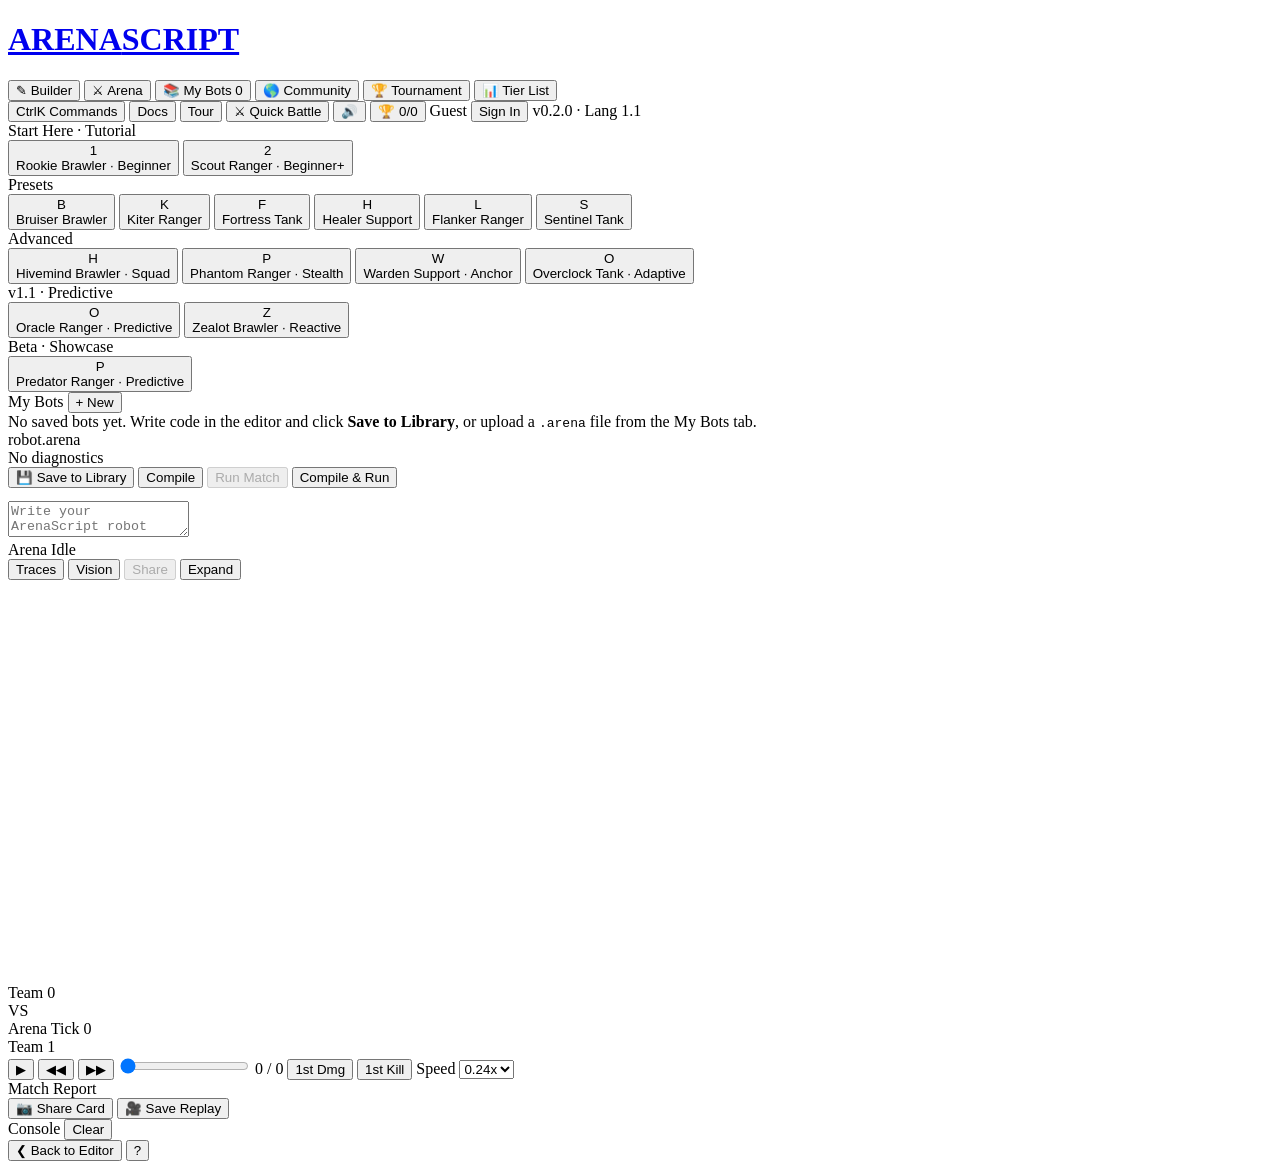
==== app.html @ 078d5ca4 "Add landing page + standalone Learn and Community pages The app shell was a single, dense 1000-line " ====
<!DOCTYPE html>
<html lang="en">
<head>
  <meta charset="UTF-8">
  <meta name="viewport" content="width=device-width, initial-scale=1.0">
  <title>ArenaScript — Robot Arena Combat</title>
  <link rel="stylesheet" href="css/style.css">
  <link rel="icon" href="data:image/svg+xml,<svg xmlns='http://www.w3.org/2000/svg' viewBox='0 0 32 32'><text y='28' font-size='28'>&#x1F916;</text></svg>">
</head>
<body data-view="builder">

  <!-- Top Bar -->
  <header class="top-bar">
    <div class="top-bar-left">
      <a href="index.html" class="brand-link" title="Back to home">
        <h1>ARENA<span>SCRIPT</span></h1>
      </a>
      <nav class="view-tabs" role="tablist" aria-label="Main views">
        <button class="view-tab active" data-view="builder" role="tab" aria-selected="true">
          <span class="tab-icon">&#9998;</span> Builder
        </button>
        <button class="view-tab" data-view="arena" role="tab" aria-selected="false">
          <span class="tab-icon">&#9876;</span> Arena
        </button>
        <button class="view-tab" data-view="library" role="tab" aria-selected="false">
          <span class="tab-icon">&#128218;</span> My Bots
          <span class="tab-count" id="tab-count-library">0</span>
        </button>
        <button class="view-tab" data-view="community" role="tab" aria-selected="false">
          <span class="tab-icon">&#127758;</span> Community
        </button>
        <button class="view-tab" data-view="tournament" role="tab" aria-selected="false">
          <span class="tab-icon">&#127942;</span> Tournament
        </button>
        <button class="view-tab" data-view="tierlist" role="tab" aria-selected="false">
          <span class="tab-icon">&#128202;</span> Tier List
        </button>
      </nav>
    </div>
    <div class="top-bar-actions">
      <button id="btn-open-palette" class="btn btn-ghost" title="Command palette (Ctrl+K)">
        <span class="kbd-inline">Ctrl</span><span class="kbd-inline">K</span> Commands
      </button>
      <button id="btn-open-lang-ref" class="btn btn-ghost" title="Language reference (Ctrl+/)">
        Docs
      </button>
      <button id="btn-open-tour" class="btn btn-ghost" title="Re-open the onboarding tour">
        Tour
      </button>
      <button id="btn-quick-battle" class="btn btn-quick-battle" title="Pick robots and fight — no code required">
        <span aria-hidden="true">&#9876;</span> Quick Battle
      </button>
      <button id="btn-sfx-toggle" class="btn btn-ghost btn-sfx" title="Toggle sound effects" aria-label="Toggle sound effects">
        <span class="sfx-icon" aria-hidden="true">&#128266;</span>
      </button>
      <button id="btn-achievements" class="btn btn-ghost btn-achievements" title="View achievements" aria-label="Achievements">
        <span aria-hidden="true">&#127942;</span>
        <span id="ach-pill" class="ach-pill">0/0</span>
      </button>
      <span id="auth-status" class="shortcut-hint">Guest</span>
      <button id="btn-auth-open" class="btn btn-compile">Sign In</button>
      <button id="btn-auth-logout" class="btn btn-save" hidden>Sign Out</button>
      <button id="btn-sync-cloud" class="btn btn-run" hidden>Sync Cloud Bots</button>
      <span class="version-badge" id="version-badge">v0.2.0 · Lang 1.1</span>
    </div>
  </header>

  <!-- App Layout -->
  <div class="app-layout">

    <!-- Sidebar: contextual to active view -->
    <aside class="sidebar">

      <!-- Builder sidebar content: presets + user bots -->
      <div class="sidebar-panel" data-sidebar="builder">

        <!-- Daily Challenge card -->
        <div class="daily-challenge" id="daily-challenge" hidden>
          <div class="dc-head">
            <span class="dc-tag">Daily Challenge</span>
            <span class="dc-date" id="dc-date"></span>
          </div>
          <div class="dc-body">
            <div class="dc-title" id="dc-title">—</div>
            <div class="dc-meta" id="dc-meta">—</div>
          </div>
          <div class="dc-footer">
            <span class="dc-best" id="dc-best">No attempts yet</span>
            <button id="btn-dc-run" class="dc-btn">Play</button>
          </div>
          <div class="dc-leaderboard" id="dc-leaderboard" hidden>
            <div class="dc-lb-head">
              <span class="dc-lb-title">Today's Leaderboard</span>
              <button id="btn-dc-lb-refresh" class="dc-lb-refresh" title="Refresh">&#x21bb;</button>
            </div>
            <ol class="dc-lb-list" id="dc-lb-list"></ol>
            <div class="dc-lb-empty" id="dc-lb-empty" hidden>No times yet today — be first!</div>
            <div class="dc-lb-signin" id="dc-lb-signin" hidden>Sign in to submit your time.</div>
          </div>
        </div>

        <div class="sidebar-header">Start Here · Tutorial</div>

        <button class="bot-preset" data-bot="rookie" title="Rookie — Simplest possible bot. Start here.">
          <div class="bot-class-icon brawler">1</div>
          <div class="bot-preset-info">
            <span class="bot-preset-name">Rookie</span>
            <span class="bot-preset-class">Brawler · Beginner</span>
          </div>
        </button>

        <button class="bot-preset" data-bot="scout" title="Scout — Introduces state, log(), and waypoints.">
          <div class="bot-class-icon ranger">2</div>
          <div class="bot-preset-info">
            <span class="bot-preset-name">Scout</span>
            <span class="bot-preset-class">Ranger · Beginner+</span>
          </div>
        </button>

        <div class="sidebar-header">Presets</div>

        <button class="bot-preset active" data-bot="bruiser" title="Bruiser — Aggressive Brawler">
          <div class="bot-class-icon brawler">B</div>
          <div class="bot-preset-info">
            <span class="bot-preset-name">Bruiser</span>
            <span class="bot-preset-class">Brawler</span>
          </div>
        </button>

        <button class="bot-preset" data-bot="kiter" title="Kiter — Ranged Ranger">
          <div class="bot-class-icon ranger">K</div>
          <div class="bot-preset-info">
            <span class="bot-preset-name">Kiter</span>
            <span class="bot-preset-class">Ranger</span>
          </div>
        </button>

        <button class="bot-preset" data-bot="fortress" title="Fortress — Defensive Tank">
          <div class="bot-class-icon tank">F</div>
          <div class="bot-preset-info">
            <span class="bot-preset-name">Fortress</span>
            <span class="bot-preset-class">Tank</span>
          </div>
        </button>

        <button class="bot-preset" data-bot="healer" title="Healer — Support">
          <div class="bot-class-icon support">H</div>
          <div class="bot-preset-info">
            <span class="bot-preset-name">Healer</span>
            <span class="bot-preset-class">Support</span>
          </div>
        </button>

        <button class="bot-preset" data-bot="flanker" title="Flanker — Ranger">
          <div class="bot-class-icon ranger">L</div>
          <div class="bot-preset-info">
            <span class="bot-preset-name">Flanker</span>
            <span class="bot-preset-class">Ranger</span>
          </div>
        </button>

        <button class="bot-preset" data-bot="sentinel" title="Sentinel — Tank">
          <div class="bot-class-icon tank">S</div>
          <div class="bot-preset-info">
            <span class="bot-preset-name">Sentinel</span>
            <span class="bot-preset-class">Tank</span>
          </div>
        </button>

        <div class="sidebar-subheader">Advanced</div>

        <button class="bot-preset" data-bot="hivemind" title="Hivemind — Squad-aware brawler with hive focus-fire">
          <div class="bot-class-icon brawler">H</div>
          <div class="bot-preset-info">
            <span class="bot-preset-name">Hivemind</span>
            <span class="bot-preset-class">Brawler · Squad</span>
          </div>
        </button>

        <button class="bot-preset" data-bot="phantom" title="Phantom — Cloaking stealth assassin">
          <div class="bot-class-icon ranger">P</div>
          <div class="bot-preset-info">
            <span class="bot-preset-name">Phantom</span>
            <span class="bot-preset-class">Ranger · Stealth</span>
          </div>
        </button>

        <button class="bot-preset" data-bot="warden" title="Warden — Objective defender with mine cadence">
          <div class="bot-class-icon support">W</div>
          <div class="bot-preset-info">
            <span class="bot-preset-name">Warden</span>
            <span class="bot-preset-class">Support · Anchor</span>
          </div>
        </button>

        <button class="bot-preset" data-bot="overclock" title="Overclock — Adaptive tank, mode-switching">
          <div class="bot-class-icon tank">O</div>
          <div class="bot-preset-info">
            <span class="bot-preset-name">Overclock</span>
            <span class="bot-preset-class">Tank · Adaptive</span>
          </div>
        </button>

        <div class="sidebar-subheader">v1.1 · Predictive</div>

        <button class="bot-preset" data-bot="oracle" title="Oracle — Predictive ranger (leads shots, dodges incoming)">
          <div class="bot-class-icon ranger">O</div>
          <div class="bot-preset-info">
            <span class="bot-preset-name">Oracle</span>
            <span class="bot-preset-class">Ranger · Predictive</span>
          </div>
        </button>

        <button class="bot-preset" data-bot="zealot" title="Zealot — Reactive brawler (chases attackers, picks weakest target)">
          <div class="bot-class-icon brawler">Z</div>
          <div class="bot-preset-info">
            <span class="bot-preset-name">Zealot</span>
            <span class="bot-preset-class">Brawler · Reactive</span>
          </div>
        </button>

        <div class="sidebar-subheader">Beta · Showcase</div>

        <button class="bot-preset" data-bot="predator" title="Predator — Dodges incoming fire, leads shots, coordinates via hive. Uses every new beta stdlib sensor.">
          <div class="bot-class-icon ranger">P</div>
          <div class="bot-preset-info">
            <span class="bot-preset-name">Predator</span>
            <span class="bot-preset-class">Ranger · Predictive</span>
          </div>
        </button>

        <div class="sidebar-header sidebar-header-user">
          <span>My Bots</span>
          <button id="btn-sidebar-new-bot" class="sidebar-mini-btn" title="New empty bot in editor">+ New</button>
        </div>
        <div id="sidebar-user-bots" class="sidebar-user-bots">
          <div class="sidebar-empty-hint">No saved bots yet. Write code in the editor and click <b>Save to Library</b>, or upload a <code>.arena</code> file from the My Bots tab.</div>
        </div>
      </div>

      <!-- Arena sidebar content: match setup -->
      <div class="sidebar-panel" data-sidebar="arena" hidden>
        <div class="sidebar-header">Match Setup</div>

        <div class="sidebar-section">
          <label for="match-mode">Match Mode</label>
          <select id="match-mode" class="opponent-select">
            <option value="duel_1v1" selected>1v1 &mdash; Duel</option>
            <option value="squad_2v2">2v2 &mdash; Squad</option>
            <option value="team_3v3">3v3 &mdash; Team</option>
            <option value="team_4v4">4v4 &mdash; Team</option>
            <option value="team_5v5">5v5 &mdash; Team</option>
            <option value="battle_royale">Battle Royale &mdash; 12 bots</option>
          </select>
        </div>

        <div class="sidebar-section">
          <label for="arena-select">Arena</label>
          <select id="arena-select" class="opponent-select"></select>
          <div id="arena-info" class="arena-info">
            <div class="arena-info-head">
              <div class="arena-info-tagline" id="arena-info-tagline"></div>
              <span class="arena-info-difficulty" id="arena-info-difficulty"></span>
            </div>
            <div class="arena-info-desc" id="arena-info-desc"></div>
          </div>
        </div>

        <div class="sidebar-section">
          <label for="opponent-select">Opponent</label>
          <select id="opponent-select" class="opponent-select"></select>
        </div>

        <div class="sidebar-section">
          <label for="seed-input">Seed (blank = random)</label>
          <input id="seed-input" type="number" class="opponent-select" placeholder="Random" min="0" max="2147483646">
        </div>

        <div class="sidebar-section">
          <button id="btn-arena-run" class="btn btn-run btn-block">Run Match</button>
        </div>

        <div class="sidebar-divider"></div>

        <div class="sidebar-section">
          <label for="team-preset-select">Team Simulation</label>
          <select id="team-preset-select" class="opponent-select">
            <option value="skirmish_pair">Skirmish Pair</option>
            <option value="pressure_line">Pressure Line</option>
          </select>
          <button id="btn-run-team-sim" class="btn btn-run team-sim-btn">Run Team Sim</button>
        </div>

        <div class="sidebar-section">
          <button id="btn-open-team-builder" class="btn btn-team-builder-open">Team Builder</button>
        </div>

        <div class="sidebar-divider"></div>

        <div class="sidebar-section">
          <label for="gauntlet-slate">Gauntlet (your bot vs a slate)</label>
          <select id="gauntlet-slate" class="opponent-select">
            <option value="tutorial" selected>Beginner slate (Rookie, Bruiser, Kiter)</option>
            <option value="mixed">Mixed slate (one per class)</option>
            <option value="advanced">Advanced slate (Phantom, Overclock, Oracle, Zealot)</option>
            <option value="all">All presets</option>
          </select>
          <div class="sidebar-inline-row" style="display:flex;gap:6px;align-items:center;margin-top:6px;">
            <label for="gauntlet-seeds" style="font-size:11px;color:var(--text-muted);">Seeds per foe</label>
            <input id="gauntlet-seeds" type="number" min="1" max="10" value="3" class="opponent-select" style="max-width:64px;">
          </div>
          <button id="btn-run-gauntlet" class="btn btn-run btn-block" style="margin-top:8px;">Run Gauntlet</button>
          <div class="sidebar-help">Runs your compiled bot vs each opponent across N seeds and reports winrate.</div>
        </div>

        <div class="sidebar-divider"></div>

        <div class="sidebar-section sidebar-loaded-bot">
          <label>Your Bot</label>
          <div id="arena-loaded-bot" class="arena-loaded-bot">None loaded</div>
          <div class="sidebar-help">Write &amp; compile in Builder, or pick a bot in My Bots.</div>
        </div>
      </div>

      <!-- Tier List sidebar content -->
      <div class="sidebar-panel" data-sidebar="tierlist" hidden>
        <div class="sidebar-header">Tier List</div>
        <div class="sidebar-section">
          <label for="tier-seeds">Seeds per matchup</label>
          <select id="tier-seeds" class="opponent-select">
            <option value="1">1 (fast)</option>
            <option value="3" selected>3 (balanced)</option>
            <option value="5">5 (thorough)</option>
          </select>
        </div>
        <div class="sidebar-divider"></div>
        <div class="sidebar-section">
          <button id="btn-tier-run" class="btn btn-run btn-block">Compute Tier List</button>
        </div>
        <div class="sidebar-section">
          <button id="btn-tier-clear" class="btn btn-ghost btn-block">Clear cache</button>
        </div>
        <div class="sidebar-help" style="padding: 0 14px;">
          Runs every preset against every other preset across N seeds, then ranks them by win rate.
        </div>
      </div>

      <!-- Tournament sidebar content: setup -->
      <div class="sidebar-panel" data-sidebar="tournament" hidden>
        <div class="sidebar-header">Tournament Setup</div>
        <div class="sidebar-section">
          <label for="tourn-size">Bracket size</label>
          <select id="tourn-size" class="opponent-select">
            <option value="4">4 robots (3 matches)</option>
            <option value="8" selected>8 robots (7 matches)</option>
            <option value="16">16 robots (15 matches)</option>
          </select>
        </div>
        <div class="sidebar-section">
          <label for="tourn-arena">Arena</label>
          <select id="tourn-arena" class="opponent-select"></select>
        </div>
        <div class="sidebar-section">
          <label for="tourn-seed">Seed (blank = random)</label>
          <input id="tourn-seed" type="number" class="opponent-select" placeholder="Random" min="0" max="2147483646">
        </div>
        <div class="sidebar-divider"></div>
        <div class="sidebar-section">
          <button id="btn-tourn-pick" class="btn btn-team-builder-open">Pick Participants</button>
          <button id="btn-tourn-autofill" class="btn btn-run btn-block" style="margin-top:6px;">Auto-fill with presets</button>
        </div>
        <div class="sidebar-divider"></div>
        <div class="sidebar-section">
          <button id="btn-tourn-run" class="btn btn-run btn-block" disabled>Run Tournament</button>
        </div>
        <div class="sidebar-help" style="padding: 0 14px;">
          Single-elimination bracket. Your editor bot is automatically the top seed.
        </div>
      </div>

      <!-- Community sidebar content: filters -->
      <div class="sidebar-panel" data-sidebar="community" hidden>
        <div class="sidebar-header">Community Bots</div>
        <div class="sidebar-section">
          <label for="community-search">Search</label>
          <input id="community-search" type="text" class="opponent-select" placeholder="Name or author" autocomplete="off">
        </div>
        <div class="sidebar-section">
          <label for="community-class">Class</label>
          <select id="community-class" class="opponent-select">
            <option value="">All classes</option>
            <option value="brawler">Brawler</option>
            <option value="ranger">Ranger</option>
            <option value="tank">Tank</option>
            <option value="support">Support</option>
          </select>
        </div>
        <div class="sidebar-section">
          <label for="community-sort">Sort</label>
          <select id="community-sort" class="opponent-select">
            <option value="recent" selected>Most recent</option>
            <option value="oldest">Oldest</option>
            <option value="name">Name (A-Z)</option>
          </select>
        </div>
        <div class="sidebar-divider"></div>
        <div class="sidebar-section">
          <button id="btn-community-refresh" class="btn btn-run btn-block">Refresh</button>
        </div>
        <div class="sidebar-help" style="padding: 0 14px;">
          Bots shared publicly by other ArenaScript players. Install one to your library to use it in battles.
        </div>
      </div>

      <!-- Library sidebar content: filters -->
      <div class="sidebar-panel" data-sidebar="library" hidden>
        <div class="sidebar-header">Filter</div>
        <div class="sidebar-section">
          <label for="library-filter-class">Class</label>
          <select id="library-filter-class" class="opponent-select">
            <option value="">All classes</option>
            <option value="brawler">Brawler</option>
            <option value="ranger">Ranger</option>
            <option value="tank">Tank</option>
            <option value="support">Support</option>
          </select>
        </div>
        <div class="sidebar-section">
          <label for="library-search">Search</label>
          <input id="library-search" type="text" class="opponent-select" placeholder="Name or author">
        </div>
        <div class="sidebar-divider"></div>
        <div class="sidebar-section">
          <button id="btn-library-upload" class="btn btn-run btn-block">Upload .arena</button>
          <input id="library-file-input" type="file" accept=".arena,.txt,text/plain" multiple hidden>
        </div>
        <div class="sidebar-help" style="padding: 0 14px;">
          Uploaded bots are validated by the compiler and stored in your browser (localStorage).
        </div>
      </div>
    </aside>

    <!-- Main Content -->
    <main class="main-content">

      <!-- ============ BUILDER + ARENA SHARED WORKSPACE ============ -->
      <!-- The editor/arena/console lives here and is visible in Builder view.
           In Arena view the editor collapses and the canvas expands. -->
      <div class="view-content view-content-workspace" data-view-content="workspace">

        <!-- Editor Toolbar (Builder view) -->
        <div class="editor-toolbar">
          <div class="file-tab"><span class="dot"></span><span id="editor-file-name">robot.arena</span></div>
          <div id="diagnostic-summary" class="diagnostic-summary" aria-live="polite">No diagnostics</div>
          <div class="spacer"></div>
          <button id="btn-save-library" class="btn btn-save" title="Validate and save current editor code to your bot library">&#128190; Save to Library</button>
          <button id="btn-compile" class="btn btn-compile">Compile</button>
          <button id="btn-run" class="btn btn-run" disabled>Run Match</button>
          <button id="btn-compile-run" class="btn btn-compile-run">Compile &amp; Run</button>
        </div>

        <!-- Workspace: Editor + Arena -->
        <div class="workspace">

          <!-- Code Editor -->
          <div class="editor-pane">
            <div class="editor-container">
              <div class="line-numbers" id="line-numbers" aria-hidden="true"></div>
              <div class="editor-code-area">
                <pre class="highlight-layer" id="highlight-layer" aria-hidden="true"></pre>
                <textarea id="code-editor" class="code-input" spellcheck="false"
                  placeholder="Write your ArenaScript robot program here..."
                  autocomplete="off" autocorrect="off" autocapitalize="off"></textarea>
              </div>
            </div>
            <!-- Error Bar -->
            <div id="error-bar" class="error-bar"></div>
          </div>

          <!-- Resize Handle -->
          <div class="resize-handle" id="resize-handle" title="Drag to resize"></div>

          <!-- Arena Pane -->
          <div class="arena-pane">
            <div class="arena-header">
              <span class="label">Arena</span>
              <span id="arena-status">Idle</span>
              <div class="arena-toggles">
                <button id="btn-toggle-traces" class="arena-toggle-btn" title="Toggle decision traces">Traces</button>
                <button id="btn-toggle-vision" class="arena-toggle-btn" title="Show each robot's vision range + last-seen markers">Vision</button>
                <button id="btn-share-match" class="arena-toggle-btn" title="Copy a shareable bundle of this match (seed + bots) to your clipboard" disabled>Share</button>
                <button id="btn-toggle-fullpage" class="arena-toggle-btn" title="Toggle full-page battle view">Expand</button>
              </div>
            </div>
            <div class="arena-canvas-wrap">
              <canvas id="arena-canvas" width="400" height="400"></canvas>

              <!-- Live broadcast scoreboard (match-live only) -->
              <div id="match-scoreboard" class="match-scoreboard" aria-hidden="true">
                <div class="sb-team sb-team-0">
                  <span class="sb-dot"></span>
                  <span class="sb-team-name" id="scoreboard-team0">Team 0</span>
                </div>
                <div class="sb-core">
                  <span class="sb-vs">VS</span>
                  <div class="sb-readout">
                    <span class="sb-arena" id="scoreboard-arena">Arena</span>
                    <span class="sb-tick" id="scoreboard-tick">Tick 0</span>
                  </div>
                </div>
                <div class="sb-team sb-team-1">
                  <span class="sb-team-name" id="scoreboard-team1">Team 1</span>
                  <span class="sb-dot"></span>
                </div>
              </div>

              <!-- Kill feed overlay (live during a match) -->
              <div id="kill-feed" class="kill-feed" aria-hidden="true"></div>

              <!-- Live combatant HUD: team rosters with HP bars (match-live only) -->
              <div id="match-hud" class="match-hud" aria-hidden="true">
                <div class="match-hud-team match-hud-team-0" id="match-hud-team0"></div>
                <div class="match-hud-team match-hud-team-1" id="match-hud-team1"></div>
              </div>

              <!-- Cinematic match intro splash (match-live only) -->
              <div id="match-intro" class="match-intro" hidden aria-hidden="true">
                <div class="match-intro-row">
                  <div class="match-intro-side match-intro-side-0">
                    <span class="match-intro-tag">Blue Team</span>
                    <span class="match-intro-name" id="match-intro-team0"></span>
                  </div>
                  <div class="match-intro-vs">VS</div>
                  <div class="match-intro-side match-intro-side-1">
                    <span class="match-intro-tag">Red Team</span>
                    <span class="match-intro-name" id="match-intro-team1"></span>
                  </div>
                </div>
                <div class="match-intro-arena" id="match-intro-arena"></div>
              </div>
            </div>

            <!-- Replay Controls -->
            <div class="replay-controls" id="replay-controls">
              <button id="btn-replay-toggle" class="replay-btn" title="Play / Pause">&#9654;</button>
              <button id="btn-replay-step-back" class="replay-btn step-btn" title="Step Back">&#9664;&#9664;</button>
              <button id="btn-replay-step" class="replay-btn step-btn" title="Step Forward">&#9654;&#9654;</button>
              <input id="replay-scrubber" class="replay-scrubber" type="range" min="0" max="100" value="0">
              <span id="replay-tick-label" class="replay-tick-label">0 / 0</span>
              <button id="btn-bookmark-damage" class="replay-btn bookmark-btn" title="Jump to first damage">1st Dmg</button>
              <button id="btn-bookmark-kill" class="replay-btn bookmark-btn" title="Jump to first kill">1st Kill</button>
              <label class="speed-label">
                Speed
                <select id="replay-speed" class="replay-speed-select">
                  <option value="0.24" selected>0.24x</option>
                  <option value="0.5">0.5x</option>
                  <option value="1">1x</option>
                  <option value="2">2x</option>
                  <option value="4">4x</option>
                  <option value="8">8x</option>
                </select>
              </label>
            </div>

            <!-- Match Results scorecard (revealed when the replay finishes) -->
            <div id="match-results" class="match-results">
              <div class="match-results-header">
                <div class="match-results-title">Match Report</div>
                <button id="btn-share-card" class="btn btn-compile share-card-btn" title="Generate a shareable PNG of this match">
                  <span aria-hidden="true">&#128247;</span> Share Card
                </button>
                <button id="btn-save-replay" class="btn btn-compile share-card-btn" title="Save the replay as a WebM video">
                  <span aria-hidden="true">&#127909;</span> Save Replay
                </button>
              </div>
              <div id="results-content"></div>
              <div id="results-robot-detail" class="result-robot-detail"></div>
            </div>
          </div>

        </div>

        <!-- Console -->
        <div class="console-pane">
          <div class="console-header">
            <span class="label">Console</span>
            <button id="btn-clear" class="console-clear-btn">Clear</button>
          </div>
          <div id="console-output" class="console-output"></div>
        </div>

      </div>

      <!-- ============ MY BOTS (LIBRARY) VIEW ============ -->
      <div class="view-content view-content-library" data-view-content="library" hidden>
        <div class="library-header">
          <div class="library-title">
            <h2>My Bots</h2>
            <span class="library-subtitle">Bots are saved locally by default. Sign in to sync to MySQL-backed cloud storage.</span>
          </div>
          <div class="library-actions">
            <button id="btn-library-upload-top" class="btn btn-compile">&#11014; Upload .arena files</button>
            <button id="btn-library-new" class="btn btn-run">+ New in Editor</button>
          </div>
        </div>

        <!-- Drop zone -->
        <div id="library-dropzone" class="library-dropzone">
          <div class="dropzone-icon">&#128228;</div>
          <div class="dropzone-text">
            <strong>Drop <code>.arena</code> files here</strong>
            <span>or click Upload above — each bot is validated through the full compiler pipeline before being saved.</span>
          </div>
        </div>

        <!-- Upload results -->
        <div id="library-upload-results" class="library-upload-results" hidden></div>

        <!-- Bot grid -->
        <div id="library-grid" class="library-grid"></div>

        <!-- Local match history -->
        <div class="match-history" id="match-history-panel">
          <div class="match-history-header">
            <h4>Recent matches</h4>
            <button id="btn-match-history-clear" type="button" title="Clear local history">Clear</button>
          </div>
          <div id="match-history-list" class="match-history-list"></div>
        </div>

        <div id="library-empty" class="library-empty">
          <div class="library-empty-icon">&#129302;</div>
          <h3>No bots in your library yet</h3>
          <p>Write a bot in the <b>Builder</b> and click <b>Save to Library</b>, or drop a <code>.arena</code> file above.</p>
        </div>
      </div>

      <!-- ============ TIER LIST VIEW ============ -->
      <div class="view-content view-content-tierlist" data-view-content="tierlist" hidden>
        <div class="library-header">
          <div class="library-title">
            <h2>Tier List</h2>
            <span class="library-subtitle">Every preset vs every other preset. Win-rate-ranked into S / A / B / C / D tiers.</span>
          </div>
          <div class="library-actions">
            <span id="tier-status" class="community-count">Idle</span>
          </div>
        </div>

        <div id="tier-empty" class="library-empty">
          <div class="library-empty-icon">&#128202;</div>
          <h3>No tier data yet</h3>
          <p>Click <b>Compute Tier List</b> in the sidebar. This will run all preset pairings client-side &mdash; takes ~30 seconds.</p>
        </div>

        <div id="tier-progress" class="tier-progress" hidden>
          <div class="tier-progress-bar"><div id="tier-progress-fill" class="tier-progress-fill"></div></div>
          <div id="tier-progress-text" class="tier-progress-text">—</div>
        </div>

        <div id="tier-board" class="tier-board" hidden></div>
      </div>

      <!-- ============ TOURNAMENT VIEW ============ -->
      <div class="view-content view-content-tournament" data-view-content="tournament" hidden>
        <div class="library-header">
          <div class="library-title">
            <h2>Tournament</h2>
            <span class="library-subtitle">Single-elimination bracket. Pick your participants in the sidebar, then hit <b>Run Tournament</b>.</span>
          </div>
          <div class="library-actions">
            <span id="tourn-status" class="community-count">Idle</span>
          </div>
        </div>

        <div id="tourn-empty" class="library-empty">
          <div class="library-empty-icon">&#127942;</div>
          <h3>No bracket yet</h3>
          <p>Pick your bracket size in the sidebar, click <b>Pick Participants</b> to choose robots, then <b>Run Tournament</b> to watch the bracket fill in live.</p>
        </div>

        <div id="tourn-roster" class="tourn-roster" hidden>
          <div class="tourn-roster-head">
            <h3>Participants <span id="tourn-roster-count">0</span></h3>
            <button id="btn-tourn-clear" class="bc-btn">Clear</button>
          </div>
          <div id="tourn-roster-grid" class="tourn-roster-grid"></div>
        </div>

        <div id="tourn-bracket" class="tourn-bracket" hidden></div>

        <div id="tourn-winner" class="tourn-winner" hidden>
          <div class="tw-trophy">&#127942;</div>
          <div class="tw-tag">Champion</div>
          <div class="tw-name" id="tw-name">—</div>
          <div class="tw-stats" id="tw-stats">—</div>
          <button id="btn-tourn-new" class="btn btn-run">Run Another Tournament</button>
        </div>
      </div>

      <!-- ============ COMMUNITY VIEW ============ -->
      <div class="view-content view-content-community" data-view-content="community" hidden>
        <div class="library-header">
          <div class="library-title">
            <h2>Community Bots</h2>
            <span class="library-subtitle">Public bots shared by ArenaScript players. Install a copy to your library to use it in battles.</span>
          </div>
          <div class="library-actions">
            <span id="community-count" class="community-count">—</span>
          </div>
        </div>
        <div id="community-banner" class="community-banner" hidden></div>
        <div id="community-grid" class="library-grid community-grid"></div>
        <div id="community-empty" class="library-empty" hidden>
          <div class="library-empty-icon">&#127758;</div>
          <h3>No public bots yet</h3>
          <p>Sign in and click <b>Share</b> on one of your bots in <b>My Bots</b> to be the first.</p>
        </div>
      </div>

    </main>
  </div>

  <!-- Team Builder Modal -->
  <div id="team-builder-modal" class="tb-modal-overlay" hidden>
    <div class="tb-modal">
      <div class="tb-modal-header">
        <h2>Team Builder</h2>
        <button id="btn-close-team-builder" class="tb-modal-close" title="Close">&times;</button>
      </div>
      <div class="tb-modal-body">
        <!-- Mode toggle + quick actions -->
        <div class="tb-controls">
          <div class="tb-mode-toggle" role="group" aria-label="Battle format">
            <button class="tb-mode-btn active" data-tb-mode="team" type="button">Team Battle</button>
            <button class="tb-mode-btn" data-tb-mode="royale" type="button">Battle Royale</button>
          </div>
          <div class="tb-controls-actions">
            <button id="btn-tb-autofill" class="tb-mini-btn" type="button" title="Fill empty slots with varied presets">Auto-fill</button>
            <button id="btn-tb-clear" class="tb-mini-btn" type="button" title="Remove every bot">Clear</button>
          </div>
        </div>

        <!-- Team Battle: two opposing squads -->
        <div class="tb-view" data-tb-view="team">
          <div class="tb-teams">
            <div class="tb-team tb-team-ally">
              <div class="tb-team-header">
                <span class="tb-team-label tb-label-ally">Blue Team</span>
                <button class="tb-add-btn" data-team="ally" type="button" title="Add bot">+ Add</button>
              </div>
              <div class="tb-slots" id="tb-ally-slots"></div>
            </div>
            <div class="tb-vs">VS</div>
            <div class="tb-team tb-team-enemy">
              <div class="tb-team-header">
                <span class="tb-team-label tb-label-enemy">Red Team</span>
                <button class="tb-add-btn" data-team="enemy" type="button" title="Add bot">+ Add</button>
              </div>
              <div class="tb-slots" id="tb-enemy-slots"></div>
            </div>
          </div>
        </div>

        <!-- Battle Royale: one free-for-all roster -->
        <div class="tb-view" data-tb-view="royale" hidden>
          <div class="tb-royale-header">
            <span class="tb-team-label">Combatants</span>
            <button class="tb-add-btn" data-team="royale" type="button" title="Add combatant">+ Add</button>
          </div>
          <div class="tb-royale-grid" id="tb-royale-slots"></div>
          <div class="tb-royale-hint">Up to 20 combatants &mdash; every bot for itself, last one standing wins.</div>
        </div>
      </div>
      <div class="tb-modal-footer">
        <span class="tb-match-info" id="tb-match-info">0 vs 0</span>
        <div class="tb-footer-actions">
          <button id="btn-tb-cancel" class="tb-btn-secondary" type="button">Cancel</button>
          <button id="btn-tb-run" class="tb-btn-primary" type="button">Run Battle</button>
        </div>
      </div>
    </div>
  </div>

  <!-- Achievements Modal -->
  <div id="achievements-modal" class="tb-modal-overlay" hidden role="dialog" aria-label="Achievements">
    <div class="tb-modal ach-modal">
      <div class="tb-modal-header">
        <h2>Achievements</h2>
        <button id="btn-close-achievements" class="tb-modal-close" title="Close">&times;</button>
      </div>
      <div class="ach-summary">
        <div class="ach-summary-stat">
          <div class="ach-stat-value" id="ach-stat-unlocked">0</div>
          <div class="ach-stat-label">Unlocked</div>
        </div>
        <div class="ach-summary-stat">
          <div class="ach-stat-value" id="ach-stat-wins">0</div>
          <div class="ach-stat-label">Wins</div>
        </div>
        <div class="ach-summary-stat">
          <div class="ach-stat-value" id="ach-stat-played">0</div>
          <div class="ach-stat-label">Matches</div>
        </div>
        <div class="ach-summary-stat">
          <div class="ach-stat-value" id="ach-stat-streak">0</div>
          <div class="ach-stat-label">Streak</div>
        </div>
      </div>
      <div class="ach-tabs" role="tablist">
        <button class="ach-tab active" data-ach-tab="achievements" type="button" role="tab" aria-selected="true">Achievements</button>
        <button class="ach-tab" data-ach-tab="rivals" type="button" role="tab" aria-selected="false">Rivals</button>
      </div>
      <div class="tb-modal-body ach-body">
        <div id="ach-grid" class="ach-grid" data-ach-tab-panel="achievements"></div>
        <div id="ach-rivals" class="ach-rivals" data-ach-tab-panel="rivals" hidden></div>
      </div>
    </div>
  </div>

  <!-- Achievement Unlock Toast -->
  <div id="ach-unlock-toast" class="ach-unlock-toast" hidden aria-live="polite">
    <div class="ach-unlock-icon" id="ach-unlock-icon">🏆</div>
    <div class="ach-unlock-body">
      <div class="ach-unlock-tag">Achievement unlocked</div>
      <div class="ach-unlock-title" id="ach-unlock-title">—</div>
      <div class="ach-unlock-desc" id="ach-unlock-desc">—</div>
    </div>
  </div>

  <!-- Bot Picker Modal — visual roster picker used by Team Builder -->
  <div id="bot-picker-modal" class="tb-modal-overlay" hidden role="dialog" aria-label="Pick a robot">
    <div class="tb-modal bp-modal">
      <div class="tb-modal-header">
        <h2 id="bot-picker-title">Pick a Robot</h2>
        <button id="btn-close-bot-picker" class="tb-modal-close" title="Close">&times;</button>
      </div>
      <div class="bp-toolbar">
        <input id="bot-picker-search" class="bp-search" type="text" placeholder="Search robots…" autocomplete="off" spellcheck="false" />
        <div class="bp-filters" role="group" aria-label="Filter by class">
          <button class="bp-filter active" data-bp-class="" type="button">All</button>
          <button class="bp-filter" data-bp-class="brawler" type="button">Brawler</button>
          <button class="bp-filter" data-bp-class="ranger" type="button">Ranger</button>
          <button class="bp-filter" data-bp-class="tank" type="button">Tank</button>
          <button class="bp-filter" data-bp-class="support" type="button">Support</button>
        </div>
      </div>
      <div class="tb-modal-body bp-body">
        <div id="bot-picker-grid" class="bp-grid" role="listbox" aria-label="Available robots"></div>
        <div id="bot-picker-empty" class="bp-empty" hidden>No robots match those filters.</div>
      </div>
      <div class="tb-modal-footer">
        <span class="bp-footer-hint">Tap a robot to add it to your roster.</span>
        <div class="tb-footer-actions">
          <button id="btn-bot-picker-cancel" class="tb-btn-secondary" type="button">Cancel</button>
        </div>
      </div>
    </div>
  </div>

  <!-- Match Live: Exit button (returns to editor) -->
  <button id="btn-exit-match-live" class="match-live-exit" title="Return to editor">
    <span>&#10094;</span> Back to Editor
  </button>

  <!-- Match simulation loading overlay -->
  <div id="match-loading" class="match-loading" hidden role="status" aria-live="polite">
    <div class="match-loading-inner">
      <div class="match-loading-spinner"></div>
      <div class="match-loading-text" id="match-loading-text">Simulating match…</div>
      <div class="match-loading-sub" id="match-loading-sub">Preparing combatants</div>
    </div>
  </div>

  <!-- Shortcut hint: tap "?" for help, Ctrl+K for palette -->
  <button id="btn-show-help" class="floating-help-btn" title="Keyboard shortcuts (Shift+?)" aria-label="Show help">?</button>

  <!-- Toast / notification slot -->
  <div id="toast-container" class="toast-container" aria-live="polite"></div>

  <!-- Command Palette (Ctrl/Cmd+K) -->
  <div id="cmd-palette" class="cmd-palette" hidden role="dialog" aria-label="Command palette">
    <div class="cmd-palette-backdrop"></div>
    <div class="cmd-palette-box">
      <input id="cmd-palette-input" class="cmd-palette-input" type="text" placeholder="Type a command, bot name, or sensor..." autocomplete="off" spellcheck="false" />
      <div id="cmd-palette-list" class="cmd-palette-list" role="listbox" aria-label="Commands"></div>
      <div class="cmd-palette-footer">
        <span><kbd>&uarr;&darr;</kbd> Navigate</span>
        <span><kbd>&crarr;</kbd> Select</span>
        <span><kbd>Esc</kbd> Close</span>
      </div>
    </div>
  </div>

  <!-- Keyboard Shortcut Help Modal (Shift+?) -->
  <div id="shortcut-help" class="tb-modal-overlay" hidden role="dialog" aria-label="Keyboard shortcuts">
    <div class="tb-modal shortcut-help-modal">
      <div class="tb-modal-header">
        <h2>Keyboard Shortcuts</h2>
        <button id="btn-close-shortcut-help" class="tb-modal-close" title="Close">&times;</button>
      </div>
      <div class="tb-modal-body shortcut-help-body">
        <section>
          <h3>Editor</h3>
          <div class="shortcut-row"><kbd>Ctrl</kbd><kbd>Enter</kbd><span>Compile current program</span></div>
          <div class="shortcut-row"><kbd>Ctrl</kbd><kbd>Shift</kbd><kbd>Enter</kbd><span>Compile &amp; run match</span></div>
          <div class="shortcut-row"><kbd>Tab</kbd><span>Insert 2 spaces</span></div>
          <div class="shortcut-row"><kbd>Ctrl</kbd><kbd>S</kbd><span>Save to library</span></div>
        </section>
        <section>
          <h3>Navigation</h3>
          <div class="shortcut-row"><kbd>Ctrl</kbd><kbd>K</kbd><span>Open command palette</span></div>
          <div class="shortcut-row"><kbd>Ctrl</kbd><kbd>/</kbd><span>Open language reference</span></div>
          <div class="shortcut-row"><kbd>Shift</kbd><kbd>?</kbd><span>Show this help</span></div>
          <div class="shortcut-row"><kbd>Esc</kbd><span>Close modal / exit full-screen match</span></div>
        </section>
        <section>
          <h3>Replay</h3>
          <div class="shortcut-row"><kbd>Space</kbd><span>Play / pause replay</span></div>
          <div class="shortcut-row"><kbd>&larr;</kbd><kbd>&rarr;</kbd><span>Step frame back / forward</span></div>
        </section>
      </div>
    </div>
  </div>

  <!-- Onboarding Tour (shown on first run; re-openable from header) -->
  <div id="onboarding-modal" class="tb-modal-overlay" hidden role="dialog" aria-label="Welcome to ArenaScript">
    <div class="tb-modal onboarding-modal">
      <div class="tb-modal-header">
        <h2 id="onboarding-title">Welcome to ArenaScript</h2>
        <button id="btn-close-onboarding" class="tb-modal-close" title="Close">&times;</button>
      </div>
      <div class="tb-modal-body onboarding-body">
        <div id="onboarding-steps">
          <!-- Steps are rendered by JS; static fallback text below keeps a11y tools happy -->
          <p>Loading tour…</p>
        </div>
      </div>
      <div class="tb-modal-footer onboarding-footer">
        <div class="onboarding-progress" id="onboarding-progress"></div>
        <div class="onboarding-nav">
          <button id="btn-onboarding-skip" class="btn btn-ghost">Skip</button>
          <button id="btn-onboarding-prev" class="btn">Back</button>
          <button id="btn-onboarding-next" class="btn btn-run">Next</button>
        </div>
      </div>
    </div>
  </div>

  <!-- Language Reference Drawer (Ctrl+/) -->
  <aside id="lang-ref-drawer" class="lang-ref-drawer" hidden aria-label="Language reference">
    <div class="lang-ref-header">
      <h2>ArenaScript <span class="lang-ref-sub">Reference</span></h2>
      <button id="btn-close-lang-ref" class="lang-ref-close" title="Close">&times;</button>
    </div>
    <div class="lang-ref-search">
      <input id="lang-ref-search" type="text" placeholder="Filter..." autocomplete="off" spellcheck="false" />
    </div>
    <nav class="lang-ref-nav" id="lang-ref-nav"></nav>
    <div class="lang-ref-content" id="lang-ref-content"></div>
  </aside>

  <!-- Auth Modal -->
  <div id="auth-modal" class="tb-modal-overlay" hidden>
    <div class="tb-modal">
      <div class="tb-modal-header">
        <h2>Account</h2>
        <button id="btn-close-auth" class="tb-modal-close" title="Close">&times;</button>
      </div>
      <div class="tb-modal-body" style="display:block;">
        <div class="sidebar-section">
          <label for="auth-mode">Mode</label>
          <select id="auth-mode" class="opponent-select">
            <option value="login" selected>Login</option>
            <option value="register">Register</option>
          </select>
        </div>
        <div class="sidebar-section">
          <label for="auth-identity">Email / Username</label>
          <input id="auth-identity" class="opponent-select" type="text" autocomplete="username">
        </div>
        <div class="sidebar-section" id="auth-email-wrap" hidden>
          <label for="auth-email">Email (register)</label>
          <input id="auth-email" class="opponent-select" type="email" autocomplete="email">
        </div>
        <div class="sidebar-section" id="auth-username-wrap" hidden>
          <label for="auth-username">Username (register)</label>
          <input id="auth-username" class="opponent-select" type="text" autocomplete="username">
        </div>
        <div class="sidebar-section">
          <label for="auth-password">Password</label>
          <input id="auth-password" class="opponent-select" type="password" autocomplete="current-password">
        </div>
        <div id="auth-message" class="sidebar-help" style="padding:0 14px;"></div>
      </div>
      <div class="tb-modal-footer">
        <div class="tb-footer-actions">
          <button id="btn-auth-submit" class="tb-btn-primary">Continue</button>
        </div>
      </div>
    </div>
  </div>

  <script type="module" src="js/app.js"></script>
</body>
</html>
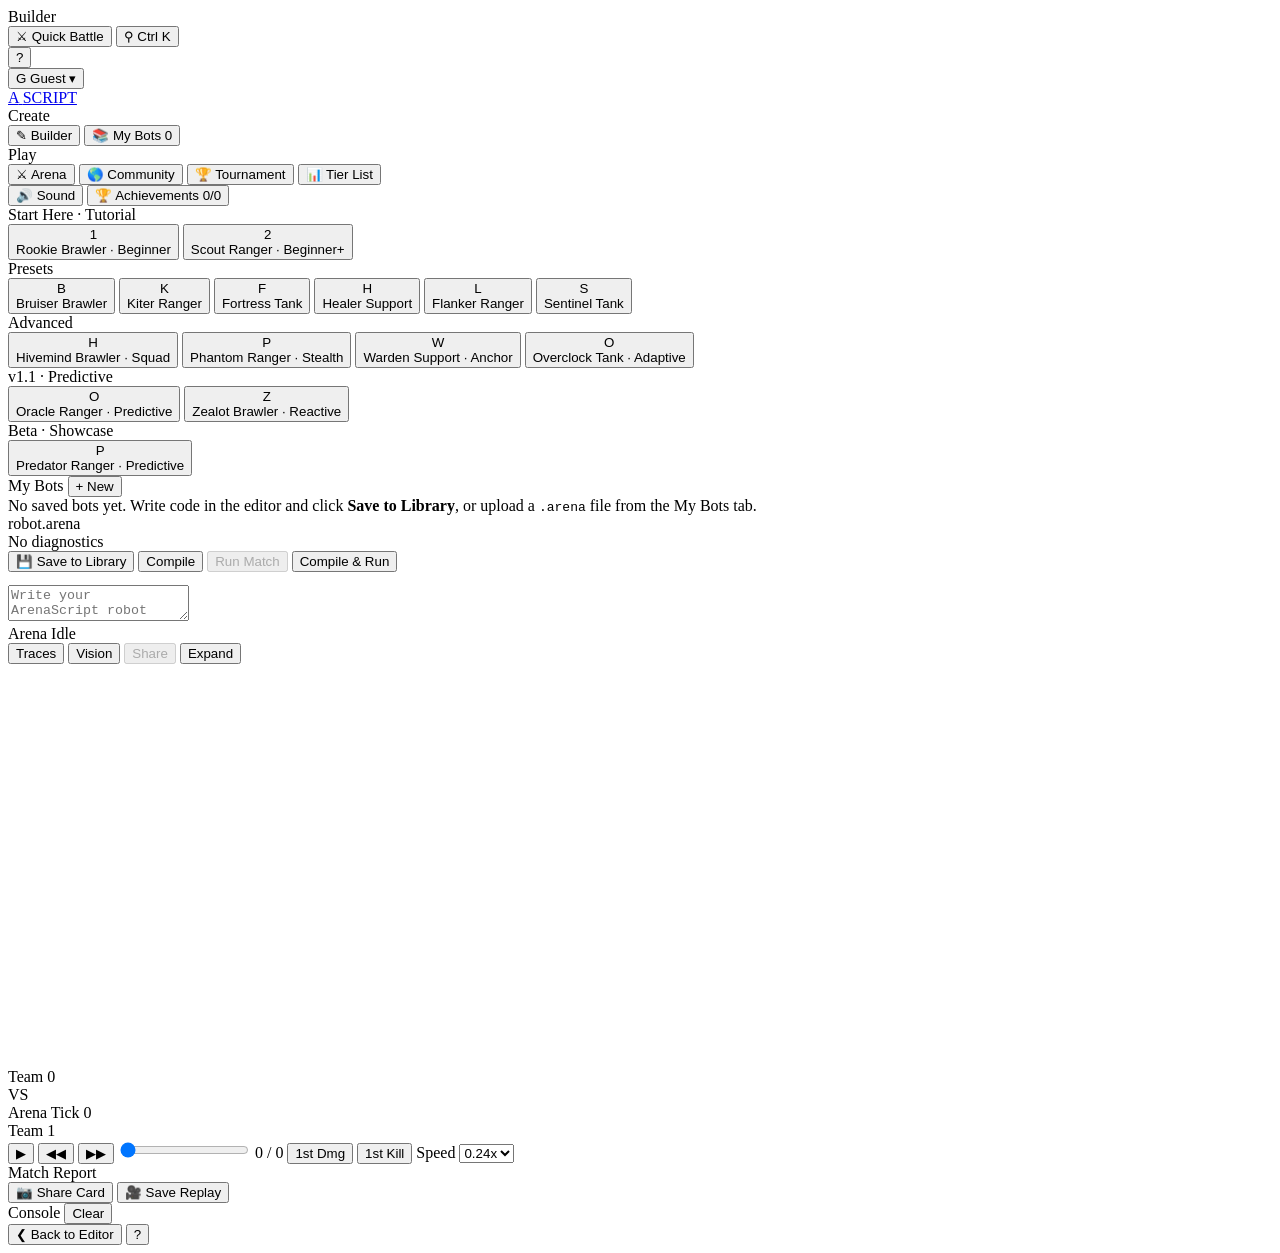
==== commit c87adb6c: "Refactor app shell: vertical nav rail + slim top bar The top bar was crammed with 16 controls (brand" ====
--- a/app.html
+++ b/app.html
@@ -12,62 +12,159 @@
   <!-- Top Bar -->
   <header class="top-bar">
     <div class="top-bar-left">
-      <a href="index.html" class="brand-link" title="Back to home">
-        <h1>ARENA<span>SCRIPT</span></h1>
-      </a>
-      <nav class="view-tabs" role="tablist" aria-label="Main views">
-        <button class="view-tab active" data-view="builder" role="tab" aria-selected="true">
-          <span class="tab-icon">&#9998;</span> Builder
-        </button>
-        <button class="view-tab" data-view="arena" role="tab" aria-selected="false">
-          <span class="tab-icon">&#9876;</span> Arena
-        </button>
-        <button class="view-tab" data-view="library" role="tab" aria-selected="false">
-          <span class="tab-icon">&#128218;</span> My Bots
-          <span class="tab-count" id="tab-count-library">0</span>
-        </button>
-        <button class="view-tab" data-view="community" role="tab" aria-selected="false">
-          <span class="tab-icon">&#127758;</span> Community
-        </button>
-        <button class="view-tab" data-view="tournament" role="tab" aria-selected="false">
-          <span class="tab-icon">&#127942;</span> Tournament
-        </button>
-        <button class="view-tab" data-view="tierlist" role="tab" aria-selected="false">
-          <span class="tab-icon">&#128202;</span> Tier List
-        </button>
-      </nav>
-    </div>
+      <div class="view-breadcrumb">
+        <span class="bc-current" id="current-view-label">Builder</span>
+        <span class="bc-sub" id="current-view-sub" hidden></span>
+      </div>
+    </div>
+
     <div class="top-bar-actions">
-      <button id="btn-open-palette" class="btn btn-ghost" title="Command palette (Ctrl+K)">
-        <span class="kbd-inline">Ctrl</span><span class="kbd-inline">K</span> Commands
+      <button id="btn-quick-battle" class="btn-primary-mini" title="Pick robots and fight — no code required">
+        <span class="qb-icon" aria-hidden="true">&#9876;</span>
+        <span>Quick Battle</span>
       </button>
-      <button id="btn-open-lang-ref" class="btn btn-ghost" title="Language reference (Ctrl+/)">
-        Docs
+
+      <button id="btn-open-palette" class="btn-icon btn-icon-search" title="Command palette (Ctrl+K)" aria-label="Search commands">
+        <span class="bi-glyph" aria-hidden="true">&#9906;</span>
+        <span class="kbd-mini" aria-hidden="true">Ctrl K</span>
       </button>
-      <button id="btn-open-tour" class="btn btn-ghost" title="Re-open the onboarding tour">
-        Tour
-      </button>
-      <button id="btn-quick-battle" class="btn btn-quick-battle" title="Pick robots and fight — no code required">
-        <span aria-hidden="true">&#9876;</span> Quick Battle
-      </button>
-      <button id="btn-sfx-toggle" class="btn btn-ghost btn-sfx" title="Toggle sound effects" aria-label="Toggle sound effects">
-        <span class="sfx-icon" aria-hidden="true">&#128266;</span>
-      </button>
-      <button id="btn-achievements" class="btn btn-ghost btn-achievements" title="View achievements" aria-label="Achievements">
-        <span aria-hidden="true">&#127942;</span>
-        <span id="ach-pill" class="ach-pill">0/0</span>
-      </button>
-      <span id="auth-status" class="shortcut-hint">Guest</span>
-      <button id="btn-auth-open" class="btn btn-compile">Sign In</button>
-      <button id="btn-auth-logout" class="btn btn-save" hidden>Sign Out</button>
-      <button id="btn-sync-cloud" class="btn btn-run" hidden>Sync Cloud Bots</button>
-      <span class="version-badge" id="version-badge">v0.2.0 · Lang 1.1</span>
+
+      <div class="popover-wrap" data-popover="help">
+        <button class="btn-icon" data-popover-trigger="help" title="Help &amp; learn" aria-label="Help" aria-haspopup="true" aria-expanded="false">
+          <span aria-hidden="true">?</span>
+        </button>
+        <div class="popover" data-popover-panel="help" hidden role="menu" aria-label="Help">
+          <div class="popover-section-label">Help &amp; learn</div>
+          <button id="btn-open-lang-ref" class="popover-item" role="menuitem">
+            <span class="pi-icon">&#128214;</span>
+            <span class="pi-body"><b>Language reference</b><em>Ctrl + /</em></span>
+          </button>
+          <a href="learn.html" class="popover-item" role="menuitem">
+            <span class="pi-icon">&#127891;</span>
+            <span class="pi-body"><b>Tutorial</b><em>Open the walkthrough</em></span>
+          </a>
+          <button id="btn-open-tour" class="popover-item" role="menuitem">
+            <span class="pi-icon">&#129517;</span>
+            <span class="pi-body"><b>Replay product tour</b><em>For first-timers</em></span>
+          </button>
+          <div class="popover-divider"></div>
+          <div class="popover-section-label">Reference</div>
+          <button id="btn-open-shortcuts" class="popover-item" role="menuitem">
+            <span class="pi-icon">&#9000;</span>
+            <span class="pi-body"><b>Keyboard shortcuts</b><em>Shift + ?</em></span>
+          </button>
+          <a href="community.html" class="popover-item" role="menuitem">
+            <span class="pi-icon">&#127758;</span>
+            <span class="pi-body"><b>Community gallery</b><em>Public bots</em></span>
+          </a>
+          <a href="index.html" class="popover-item" role="menuitem">
+            <span class="pi-icon">&#127968;</span>
+            <span class="pi-body"><b>Back to home</b></span>
+          </a>
+          <div class="popover-footer">
+            <span class="version-badge" id="version-badge">v0.2.0 &middot; Lang 1.1</span>
+          </div>
+        </div>
+      </div>
+
+      <div class="popover-wrap" data-popover="account">
+        <button class="account-pill" data-popover-trigger="account" aria-haspopup="true" aria-expanded="false" title="Account">
+          <span class="avatar-circle" id="auth-avatar">G</span>
+          <span id="auth-status" class="avatar-name">Guest</span>
+          <span class="avatar-chev" aria-hidden="true">&#9662;</span>
+        </button>
+        <div class="popover popover-account" data-popover-panel="account" hidden role="menu" aria-label="Account">
+          <div class="popover-account-header">
+            <div class="avatar-circle lg" id="auth-avatar-lg">G</div>
+            <div class="popover-account-meta">
+              <div class="aa-name" id="auth-name-lg">Guest</div>
+              <div class="aa-sub" id="auth-sub-lg">Not signed in &middot; bots saved locally</div>
+            </div>
+          </div>
+          <button id="btn-auth-open" class="popover-item popover-item-primary" role="menuitem">
+            <span class="pi-icon">&rarr;</span>
+            <span class="pi-body"><b>Sign in or create account</b><em>Sync bots to the cloud</em></span>
+          </button>
+          <button id="btn-sync-cloud" class="popover-item" hidden role="menuitem">
+            <span class="pi-icon">&#9729;</span>
+            <span class="pi-body"><b>Sync cloud bots</b><em>Pull latest from your account</em></span>
+          </button>
+          <button id="btn-auth-logout" class="popover-item" hidden role="menuitem">
+            <span class="pi-icon">&#9099;</span>
+            <span class="pi-body"><b>Sign out</b></span>
+          </button>
+        </div>
+      </div>
     </div>
   </header>
 
   <!-- App Layout -->
   <div class="app-layout">
 
+    <!-- Primary Navigation Rail -->
+    <nav class="nav-rail" role="navigation" aria-label="Primary navigation">
+      <a href="index.html" class="rail-brand" title="ArenaScript home" aria-label="Home">
+        <span class="rail-brand-mark">A</span>
+        <span class="rail-brand-text">SCRIPT</span>
+      </a>
+
+      <div class="rail-group" role="tablist" aria-label="Create">
+        <div class="rail-group-label">Create</div>
+        <button class="rail-item view-tab active" data-view="builder" data-view-label="Builder"
+                role="tab" aria-selected="true" title="Builder — write your bot's logic">
+          <span class="rail-icon" aria-hidden="true">&#9998;</span>
+          <span class="rail-text">Builder</span>
+        </button>
+        <button class="rail-item view-tab" data-view="library" data-view-label="My Bots"
+                role="tab" aria-selected="false" title="My Bots — your library">
+          <span class="rail-icon" aria-hidden="true">&#128218;</span>
+          <span class="rail-text">My Bots</span>
+          <span class="rail-count tab-count" id="tab-count-library">0</span>
+        </button>
+      </div>
+
+      <div class="rail-divider" aria-hidden="true"></div>
+
+      <div class="rail-group" role="tablist" aria-label="Play">
+        <div class="rail-group-label">Play</div>
+        <button class="rail-item view-tab" data-view="arena" data-view-label="Arena"
+                role="tab" aria-selected="false" title="Arena — live match">
+          <span class="rail-icon" aria-hidden="true">&#9876;</span>
+          <span class="rail-text">Arena</span>
+        </button>
+        <button class="rail-item view-tab" data-view="community" data-view-label="Community"
+                role="tab" aria-selected="false" title="Community — public bots">
+          <span class="rail-icon" aria-hidden="true">&#127758;</span>
+          <span class="rail-text">Community</span>
+        </button>
+        <button class="rail-item view-tab" data-view="tournament" data-view-label="Tournament"
+                role="tab" aria-selected="false" title="Tournament — single-elimination bracket">
+          <span class="rail-icon" aria-hidden="true">&#127942;</span>
+          <span class="rail-text">Tournament</span>
+        </button>
+        <button class="rail-item view-tab" data-view="tierlist" data-view-label="Tier List"
+                role="tab" aria-selected="false" title="Tier List — S through D rankings">
+          <span class="rail-icon" aria-hidden="true">&#128202;</span>
+          <span class="rail-text">Tier List</span>
+        </button>
+      </div>
+
+      <div class="rail-spacer" aria-hidden="true"></div>
+
+      <div class="rail-group rail-group-utility">
+        <button id="btn-sfx-toggle" class="rail-item rail-util btn-sfx"
+                title="Toggle sound effects" aria-label="Toggle sound effects">
+          <span class="rail-icon sfx-icon" aria-hidden="true">&#128266;</span>
+          <span class="rail-text">Sound</span>
+        </button>
+        <button id="btn-achievements" class="rail-item rail-util btn-achievements"
+                title="View achievements" aria-label="Achievements">
+          <span class="rail-icon" aria-hidden="true">&#127942;</span>
+          <span class="rail-text">Achievements</span>
+          <span id="ach-pill" class="ach-pill rail-pill">0/0</span>
+        </button>
+      </div>
+    </nav>
     <!-- Sidebar: contextual to active view -->
     <aside class="sidebar">
 
@@ -1002,5 +1099,97 @@
   </div>
 
   <script type="module" src="js/app.js"></script>
+
+  <!-- App shell helpers: popover toggling + breadcrumb sync.
+       Kept inline so it has no module ordering issues with app.js. -->
+  <script>
+  (function () {
+    "use strict";
+
+    // ----- View breadcrumb -----
+    const bcEl = document.getElementById("current-view-label");
+
+    function syncBreadcrumb() {
+      const active = document.querySelector(".view-tab.active");
+      if (active && bcEl) {
+        bcEl.textContent = active.dataset.viewLabel || active.dataset.view || "";
+      }
+    }
+
+    document.querySelectorAll(".view-tab").forEach((tab) => {
+      const obs = new MutationObserver(syncBreadcrumb);
+      obs.observe(tab, { attributes: true, attributeFilter: ["class"] });
+    });
+    syncBreadcrumb();
+
+    // ----- Popovers (Help / Account) -----
+    const wraps = document.querySelectorAll(".popover-wrap");
+
+    function closeAll(except) {
+      wraps.forEach((w) => {
+        if (w === except) return;
+        const trigger = w.querySelector("[data-popover-trigger]");
+        const panel   = w.querySelector("[data-popover-panel]");
+        if (panel && !panel.hasAttribute("hidden")) panel.setAttribute("hidden", "");
+        if (trigger) trigger.setAttribute("aria-expanded", "false");
+      });
+    }
+
+    wraps.forEach((wrap) => {
+      const trigger = wrap.querySelector("[data-popover-trigger]");
+      const panel   = wrap.querySelector("[data-popover-panel]");
+      if (!trigger || !panel) return;
+
+      trigger.addEventListener("click", (e) => {
+        e.stopPropagation();
+        const isOpen = !panel.hasAttribute("hidden");
+        closeAll(isOpen ? null : wrap);
+        if (isOpen) {
+          panel.setAttribute("hidden", "");
+          trigger.setAttribute("aria-expanded", "false");
+        } else {
+          // Sync account popover content from the canonical auth-status element.
+          if (wrap.dataset.popover === "account") {
+            const status = document.getElementById("auth-status");
+            const name = (status?.textContent || "Guest").trim();
+            const signedIn = name && name !== "Guest" && name !== "Loading...";
+            const setText = (id, t) => { const el = document.getElementById(id); if (el) el.textContent = t; };
+            setText("auth-name-lg", name || "Guest");
+            setText("auth-sub-lg", signedIn ? "Signed in" : "Not signed in · bots saved locally");
+            const initial = (name.charAt(0) || "G").toUpperCase();
+            setText("auth-avatar", initial);
+            setText("auth-avatar-lg", initial);
+          }
+          panel.removeAttribute("hidden");
+          trigger.setAttribute("aria-expanded", "true");
+        }
+      });
+    });
+
+    // Click outside / Escape to close
+    document.addEventListener("click", (e) => {
+      if (!e.target.closest(".popover-wrap")) closeAll(null);
+    });
+    document.addEventListener("keydown", (e) => {
+      if (e.key === "Escape") closeAll(null);
+    });
+
+    // Auto-close when a popover item is activated (so the underlying app.js
+    // handler runs, then the menu dismisses itself).
+    document.querySelectorAll(".popover-item").forEach((item) => {
+      item.addEventListener("click", () => setTimeout(() => closeAll(null), 0));
+    });
+
+    // The "Keyboard shortcuts" item in the Help popover routes to the
+    // existing shortcut-help modal (Shift+? handler in app.js).
+    const sc = document.getElementById("btn-open-shortcuts");
+    if (sc) {
+      sc.addEventListener("click", () => {
+        const modal = document.getElementById("shortcut-help");
+        if (modal) modal.hidden = false;
+      });
+    }
+  })();
+  </script>
 </body>
 </html>
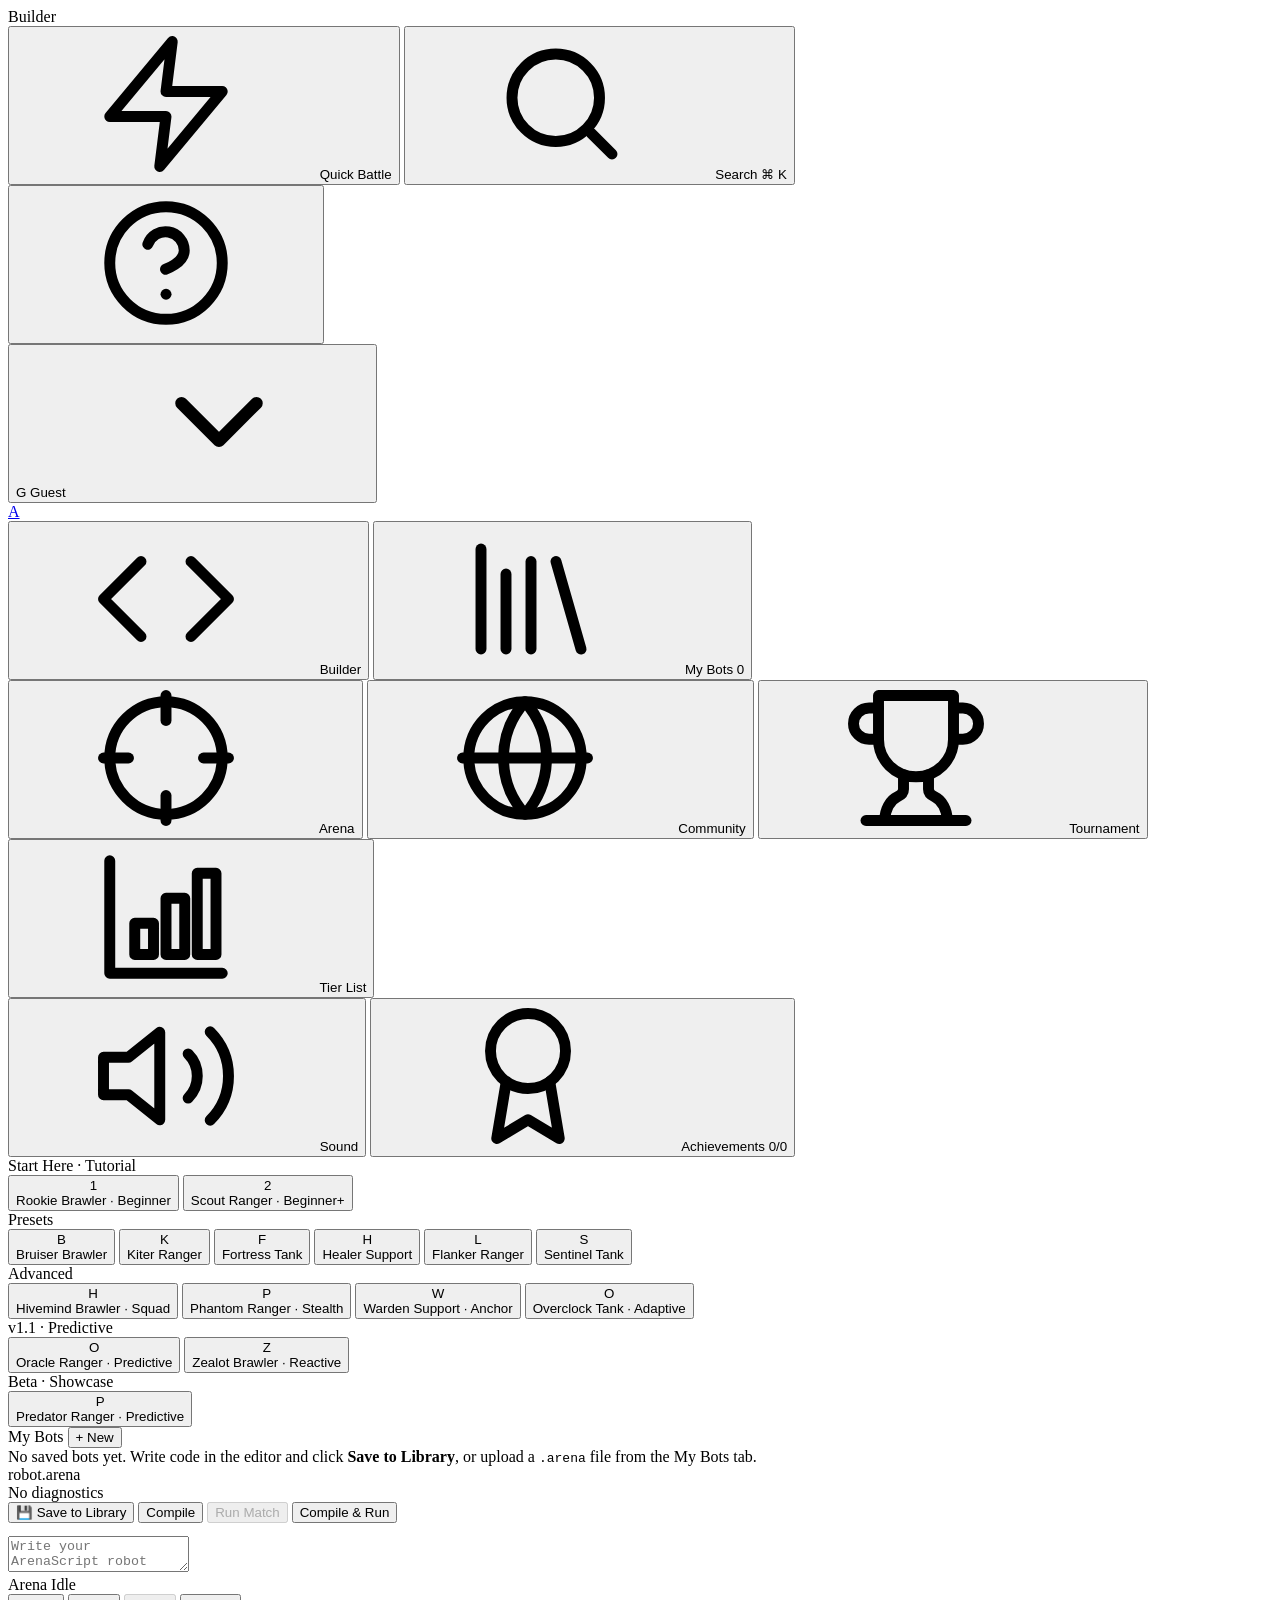
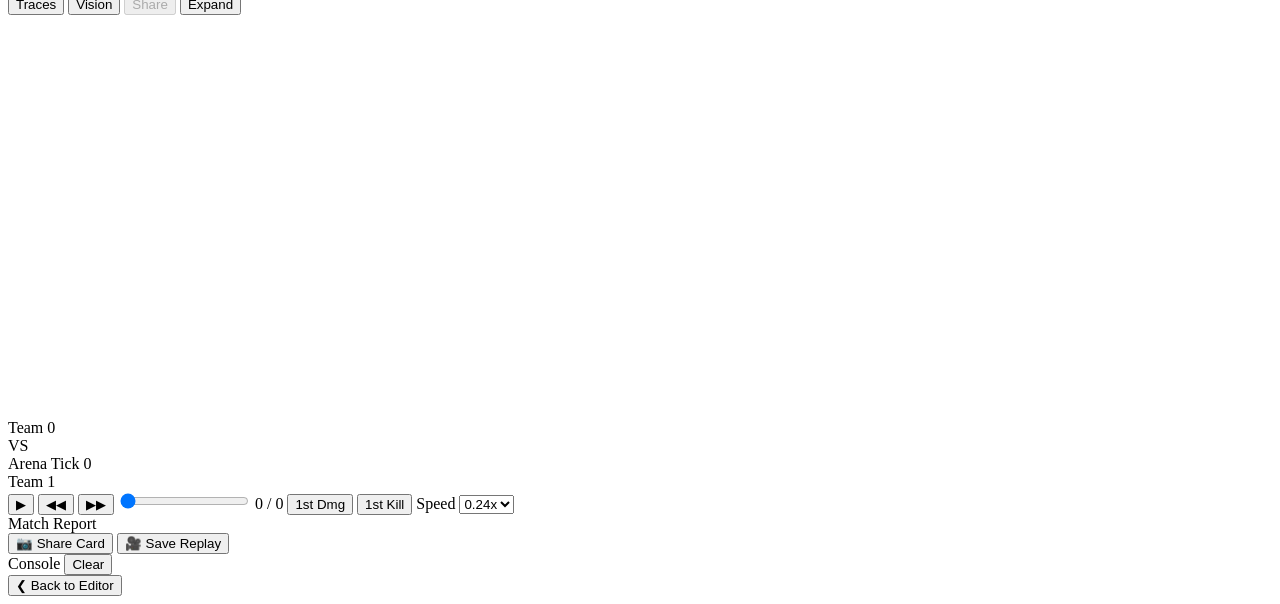
==== commit 2469fedd: "Polish shell v3: SVG icons, icon-only rail, unified cyan button system After screenshotting the v2 s" ====
--- a/app.html
+++ b/app.html
@@ -9,6 +9,75 @@
 </head>
 <body data-view="builder">
 
+  <!-- Inline SVG sprite — Lucide-style icons referenced via <use href="#i-…"/>. -->
+  <svg width="0" height="0" style="position:absolute;width:0;height:0;overflow:hidden" aria-hidden="true" focusable="false">
+    <defs>
+      <symbol id="i-code" viewBox="0 0 24 24" fill="none" stroke="currentColor" stroke-width="1.75" stroke-linecap="round" stroke-linejoin="round">
+        <polyline points="16 18 22 12 16 6"/><polyline points="8 6 2 12 8 18"/>
+      </symbol>
+      <symbol id="i-library" viewBox="0 0 24 24" fill="none" stroke="currentColor" stroke-width="1.75" stroke-linecap="round" stroke-linejoin="round">
+        <path d="m16 6 4 14"/><path d="M12 6v14"/><path d="M8 8v12"/><path d="M4 4v16"/>
+      </symbol>
+      <symbol id="i-crosshair" viewBox="0 0 24 24" fill="none" stroke="currentColor" stroke-width="1.75" stroke-linecap="round" stroke-linejoin="round">
+        <circle cx="12" cy="12" r="9"/><line x1="22" y1="12" x2="18" y2="12"/><line x1="6" y1="12" x2="2" y2="12"/><line x1="12" y1="6" x2="12" y2="2"/><line x1="12" y1="22" x2="12" y2="18"/>
+      </symbol>
+      <symbol id="i-globe" viewBox="0 0 24 24" fill="none" stroke="currentColor" stroke-width="1.75" stroke-linecap="round" stroke-linejoin="round">
+        <circle cx="12" cy="12" r="9"/><path d="M2 12h20"/><path d="M12 3a13.5 13.5 0 0 1 0 18 13.5 13.5 0 0 1 0-18"/>
+      </symbol>
+      <symbol id="i-trophy" viewBox="0 0 24 24" fill="none" stroke="currentColor" stroke-width="1.75" stroke-linecap="round" stroke-linejoin="round">
+        <path d="M6 9H4.5a2.5 2.5 0 0 1 0-5H6"/><path d="M18 9h1.5a2.5 2.5 0 0 0 0-5H18"/><path d="M4 22h16"/><path d="M10 14.66V17c0 .55-.47.98-.97 1.21C7.85 18.75 7 20.24 7 22"/><path d="M14 14.66V17c0 .55.47.98.97 1.21C16.15 18.75 17 20.24 17 22"/><path d="M18 2H6v7a6 6 0 0 0 12 0V2Z"/>
+      </symbol>
+      <symbol id="i-bars" viewBox="0 0 24 24" fill="none" stroke="currentColor" stroke-width="1.75" stroke-linecap="round" stroke-linejoin="round">
+        <path d="M3 3v18h18"/><rect x="7" y="13" width="3" height="5"/><rect x="12" y="9" width="3" height="9"/><rect x="17" y="5" width="3" height="13"/>
+      </symbol>
+      <symbol id="i-volume" viewBox="0 0 24 24" fill="none" stroke="currentColor" stroke-width="1.75" stroke-linecap="round" stroke-linejoin="round">
+        <polygon points="11 5 6 9 2 9 2 15 6 15 11 19 11 5"/><path d="M15.54 8.46a5 5 0 0 1 0 7.07"/><path d="M19.07 4.93a10 10 0 0 1 0 14.14"/>
+      </symbol>
+      <symbol id="i-volume-off" viewBox="0 0 24 24" fill="none" stroke="currentColor" stroke-width="1.75" stroke-linecap="round" stroke-linejoin="round">
+        <polygon points="11 5 6 9 2 9 2 15 6 15 11 19 11 5"/><line x1="22" y1="9" x2="16" y2="15"/><line x1="16" y1="9" x2="22" y2="15"/>
+      </symbol>
+      <symbol id="i-award" viewBox="0 0 24 24" fill="none" stroke="currentColor" stroke-width="1.75" stroke-linecap="round" stroke-linejoin="round">
+        <circle cx="12" cy="8" r="6"/><path d="M15.477 12.89 17 22l-5-3-5 3 1.523-9.11"/>
+      </symbol>
+      <symbol id="i-search" viewBox="0 0 24 24" fill="none" stroke="currentColor" stroke-width="1.75" stroke-linecap="round" stroke-linejoin="round">
+        <circle cx="11" cy="11" r="7"/><line x1="20" y1="20" x2="16.65" y2="16.65"/>
+      </symbol>
+      <symbol id="i-help" viewBox="0 0 24 24" fill="none" stroke="currentColor" stroke-width="1.75" stroke-linecap="round" stroke-linejoin="round">
+        <circle cx="12" cy="12" r="9"/><path d="M9.09 9a3 3 0 0 1 5.83 1c0 2-3 3-3 3"/><line x1="12" y1="17" x2="12.01" y2="17"/>
+      </symbol>
+      <symbol id="i-zap" viewBox="0 0 24 24" fill="none" stroke="currentColor" stroke-width="1.75" stroke-linecap="round" stroke-linejoin="round">
+        <polygon points="13 2 3 14 12 14 11 22 21 10 12 10 13 2"/>
+      </symbol>
+      <symbol id="i-chevron-down" viewBox="0 0 24 24" fill="none" stroke="currentColor" stroke-width="2" stroke-linecap="round" stroke-linejoin="round">
+        <polyline points="6 9 12 15 18 9"/>
+      </symbol>
+      <symbol id="i-book" viewBox="0 0 24 24" fill="none" stroke="currentColor" stroke-width="1.75" stroke-linecap="round" stroke-linejoin="round">
+        <path d="M4 19.5A2.5 2.5 0 0 1 6.5 17H20"/><path d="M6.5 2H20v20H6.5A2.5 2.5 0 0 1 4 19.5v-15A2.5 2.5 0 0 1 6.5 2z"/>
+      </symbol>
+      <symbol id="i-grad" viewBox="0 0 24 24" fill="none" stroke="currentColor" stroke-width="1.75" stroke-linecap="round" stroke-linejoin="round">
+        <path d="M22 10v6"/><path d="M2 10l10-5 10 5-10 5z"/><path d="M6 12v5c0 1.66 2.69 3 6 3s6-1.34 6-3v-5"/>
+      </symbol>
+      <symbol id="i-compass" viewBox="0 0 24 24" fill="none" stroke="currentColor" stroke-width="1.75" stroke-linecap="round" stroke-linejoin="round">
+        <circle cx="12" cy="12" r="9"/><polygon points="16 8 14 14 8 16 10 10 16 8"/>
+      </symbol>
+      <symbol id="i-keyboard" viewBox="0 0 24 24" fill="none" stroke="currentColor" stroke-width="1.75" stroke-linecap="round" stroke-linejoin="round">
+        <rect x="2" y="6" width="20" height="12" rx="2"/><path d="M6 10h.01"/><path d="M10 10h.01"/><path d="M14 10h.01"/><path d="M18 10h.01"/><path d="M7 14h10"/>
+      </symbol>
+      <symbol id="i-home" viewBox="0 0 24 24" fill="none" stroke="currentColor" stroke-width="1.75" stroke-linecap="round" stroke-linejoin="round">
+        <path d="m3 9 9-7 9 7v11a2 2 0 0 1-2 2H5a2 2 0 0 1-2-2z"/><polyline points="9 22 9 12 15 12 15 22"/>
+      </symbol>
+      <symbol id="i-cloud" viewBox="0 0 24 24" fill="none" stroke="currentColor" stroke-width="1.75" stroke-linecap="round" stroke-linejoin="round">
+        <path d="M17.5 19a4.5 4.5 0 1 0-1.3-8.8 7 7 0 1 0-12 4.3"/><polyline points="8 17 12 21 16 17"/><line x1="12" y1="12" x2="12" y2="21"/>
+      </symbol>
+      <symbol id="i-user" viewBox="0 0 24 24" fill="none" stroke="currentColor" stroke-width="1.75" stroke-linecap="round" stroke-linejoin="round">
+        <path d="M20 21v-2a4 4 0 0 0-4-4H8a4 4 0 0 0-4 4v2"/><circle cx="12" cy="7" r="4"/>
+      </symbol>
+      <symbol id="i-logout" viewBox="0 0 24 24" fill="none" stroke="currentColor" stroke-width="1.75" stroke-linecap="round" stroke-linejoin="round">
+        <path d="M9 21H5a2 2 0 0 1-2-2V5a2 2 0 0 1 2-2h4"/><polyline points="16 17 21 12 16 7"/><line x1="21" y1="12" x2="9" y2="12"/>
+      </symbol>
+    </defs>
+  </svg>
+
   <!-- Top Bar -->
   <header class="top-bar">
     <div class="top-bar-left">
@@ -20,45 +89,48 @@
 
     <div class="top-bar-actions">
       <button id="btn-quick-battle" class="btn-primary-mini" title="Pick robots and fight — no code required">
-        <span class="qb-icon" aria-hidden="true">&#9876;</span>
+        <svg class="icon icon-sm" aria-hidden="true"><use href="#i-zap"/></svg>
         <span>Quick Battle</span>
       </button>
 
       <button id="btn-open-palette" class="btn-icon btn-icon-search" title="Command palette (Ctrl+K)" aria-label="Search commands">
-        <span class="bi-glyph" aria-hidden="true">&#9906;</span>
-        <span class="kbd-mini" aria-hidden="true">Ctrl K</span>
+        <svg class="icon icon-sm" aria-hidden="true"><use href="#i-search"/></svg>
+        <span class="bi-text">Search</span>
+        <span class="kbd-mini" aria-hidden="true">&#8984; K</span>
       </button>
 
       <div class="popover-wrap" data-popover="help">
-        <button class="btn-icon" data-popover-trigger="help" title="Help &amp; learn" aria-label="Help" aria-haspopup="true" aria-expanded="false">
-          <span aria-hidden="true">?</span>
+        <button class="btn-icon btn-icon-square" data-popover-trigger="help" title="Help &amp; learn" aria-label="Help" aria-haspopup="true" aria-expanded="false">
+          <svg class="icon icon-sm" aria-hidden="true"><use href="#i-help"/></svg>
         </button>
         <div class="popover" data-popover-panel="help" hidden role="menu" aria-label="Help">
           <div class="popover-section-label">Help &amp; learn</div>
           <button id="btn-open-lang-ref" class="popover-item" role="menuitem">
-            <span class="pi-icon">&#128214;</span>
-            <span class="pi-body"><b>Language reference</b><em>Ctrl + /</em></span>
+            <span class="pi-icon"><svg class="icon icon-sm" aria-hidden="true"><use href="#i-book"/></svg></span>
+            <span class="pi-body"><b>Language reference</b><em>Syntax, sensors, actions</em></span>
+            <span class="pi-kbd">Ctrl /</span>
           </button>
           <a href="learn.html" class="popover-item" role="menuitem">
-            <span class="pi-icon">&#127891;</span>
-            <span class="pi-body"><b>Tutorial</b><em>Open the walkthrough</em></span>
+            <span class="pi-icon"><svg class="icon icon-sm" aria-hidden="true"><use href="#i-grad"/></svg></span>
+            <span class="pi-body"><b>Tutorial</b><em>Four-chapter walkthrough</em></span>
           </a>
           <button id="btn-open-tour" class="popover-item" role="menuitem">
-            <span class="pi-icon">&#129517;</span>
-            <span class="pi-body"><b>Replay product tour</b><em>For first-timers</em></span>
+            <span class="pi-icon"><svg class="icon icon-sm" aria-hidden="true"><use href="#i-compass"/></svg></span>
+            <span class="pi-body"><b>Replay product tour</b><em>30-second overview</em></span>
           </button>
           <div class="popover-divider"></div>
           <div class="popover-section-label">Reference</div>
           <button id="btn-open-shortcuts" class="popover-item" role="menuitem">
-            <span class="pi-icon">&#9000;</span>
-            <span class="pi-body"><b>Keyboard shortcuts</b><em>Shift + ?</em></span>
+            <span class="pi-icon"><svg class="icon icon-sm" aria-hidden="true"><use href="#i-keyboard"/></svg></span>
+            <span class="pi-body"><b>Keyboard shortcuts</b></span>
+            <span class="pi-kbd">Shift ?</span>
           </button>
           <a href="community.html" class="popover-item" role="menuitem">
-            <span class="pi-icon">&#127758;</span>
+            <span class="pi-icon"><svg class="icon icon-sm" aria-hidden="true"><use href="#i-globe"/></svg></span>
             <span class="pi-body"><b>Community gallery</b><em>Public bots</em></span>
           </a>
           <a href="index.html" class="popover-item" role="menuitem">
-            <span class="pi-icon">&#127968;</span>
+            <span class="pi-icon"><svg class="icon icon-sm" aria-hidden="true"><use href="#i-home"/></svg></span>
             <span class="pi-body"><b>Back to home</b></span>
           </a>
           <div class="popover-footer">
@@ -71,7 +143,7 @@
         <button class="account-pill" data-popover-trigger="account" aria-haspopup="true" aria-expanded="false" title="Account">
           <span class="avatar-circle" id="auth-avatar">G</span>
           <span id="auth-status" class="avatar-name">Guest</span>
-          <span class="avatar-chev" aria-hidden="true">&#9662;</span>
+          <svg class="icon icon-xs avatar-chev" aria-hidden="true"><use href="#i-chevron-down"/></svg>
         </button>
         <div class="popover popover-account" data-popover-panel="account" hidden role="menu" aria-label="Account">
           <div class="popover-account-header">
@@ -82,15 +154,15 @@
             </div>
           </div>
           <button id="btn-auth-open" class="popover-item popover-item-primary" role="menuitem">
-            <span class="pi-icon">&rarr;</span>
+            <span class="pi-icon"><svg class="icon icon-sm" aria-hidden="true"><use href="#i-user"/></svg></span>
             <span class="pi-body"><b>Sign in or create account</b><em>Sync bots to the cloud</em></span>
           </button>
           <button id="btn-sync-cloud" class="popover-item" hidden role="menuitem">
-            <span class="pi-icon">&#9729;</span>
+            <span class="pi-icon"><svg class="icon icon-sm" aria-hidden="true"><use href="#i-cloud"/></svg></span>
             <span class="pi-body"><b>Sync cloud bots</b><em>Pull latest from your account</em></span>
           </button>
           <button id="btn-auth-logout" class="popover-item" hidden role="menuitem">
-            <span class="pi-icon">&#9099;</span>
+            <span class="pi-icon"><svg class="icon icon-sm" aria-hidden="true"><use href="#i-logout"/></svg></span>
             <span class="pi-body"><b>Sign out</b></span>
           </button>
         </div>
@@ -105,20 +177,18 @@
     <nav class="nav-rail" role="navigation" aria-label="Primary navigation">
       <a href="index.html" class="rail-brand" title="ArenaScript home" aria-label="Home">
         <span class="rail-brand-mark">A</span>
-        <span class="rail-brand-text">SCRIPT</span>
       </a>
 
       <div class="rail-group" role="tablist" aria-label="Create">
-        <div class="rail-group-label">Create</div>
         <button class="rail-item view-tab active" data-view="builder" data-view-label="Builder"
-                role="tab" aria-selected="true" title="Builder — write your bot's logic">
-          <span class="rail-icon" aria-hidden="true">&#9998;</span>
-          <span class="rail-text">Builder</span>
+                role="tab" aria-selected="true" aria-label="Builder">
+          <svg class="rail-icon" aria-hidden="true"><use href="#i-code"/></svg>
+          <span class="rail-flyout">Builder</span>
         </button>
         <button class="rail-item view-tab" data-view="library" data-view-label="My Bots"
-                role="tab" aria-selected="false" title="My Bots — your library">
-          <span class="rail-icon" aria-hidden="true">&#128218;</span>
-          <span class="rail-text">My Bots</span>
+                role="tab" aria-selected="false" aria-label="My Bots">
+          <svg class="rail-icon" aria-hidden="true"><use href="#i-library"/></svg>
+          <span class="rail-flyout">My Bots</span>
           <span class="rail-count tab-count" id="tab-count-library">0</span>
         </button>
       </div>
@@ -126,26 +196,25 @@
       <div class="rail-divider" aria-hidden="true"></div>
 
       <div class="rail-group" role="tablist" aria-label="Play">
-        <div class="rail-group-label">Play</div>
         <button class="rail-item view-tab" data-view="arena" data-view-label="Arena"
-                role="tab" aria-selected="false" title="Arena — live match">
-          <span class="rail-icon" aria-hidden="true">&#9876;</span>
-          <span class="rail-text">Arena</span>
+                role="tab" aria-selected="false" aria-label="Arena">
+          <svg class="rail-icon" aria-hidden="true"><use href="#i-crosshair"/></svg>
+          <span class="rail-flyout">Arena</span>
         </button>
         <button class="rail-item view-tab" data-view="community" data-view-label="Community"
-                role="tab" aria-selected="false" title="Community — public bots">
-          <span class="rail-icon" aria-hidden="true">&#127758;</span>
-          <span class="rail-text">Community</span>
+                role="tab" aria-selected="false" aria-label="Community">
+          <svg class="rail-icon" aria-hidden="true"><use href="#i-globe"/></svg>
+          <span class="rail-flyout">Community</span>
         </button>
         <button class="rail-item view-tab" data-view="tournament" data-view-label="Tournament"
-                role="tab" aria-selected="false" title="Tournament — single-elimination bracket">
-          <span class="rail-icon" aria-hidden="true">&#127942;</span>
-          <span class="rail-text">Tournament</span>
+                role="tab" aria-selected="false" aria-label="Tournament">
+          <svg class="rail-icon" aria-hidden="true"><use href="#i-trophy"/></svg>
+          <span class="rail-flyout">Tournament</span>
         </button>
         <button class="rail-item view-tab" data-view="tierlist" data-view-label="Tier List"
-                role="tab" aria-selected="false" title="Tier List — S through D rankings">
-          <span class="rail-icon" aria-hidden="true">&#128202;</span>
-          <span class="rail-text">Tier List</span>
+                role="tab" aria-selected="false" aria-label="Tier List">
+          <svg class="rail-icon" aria-hidden="true"><use href="#i-bars"/></svg>
+          <span class="rail-flyout">Tier List</span>
         </button>
       </div>
 
@@ -153,15 +222,15 @@
 
       <div class="rail-group rail-group-utility">
         <button id="btn-sfx-toggle" class="rail-item rail-util btn-sfx"
-                title="Toggle sound effects" aria-label="Toggle sound effects">
-          <span class="rail-icon sfx-icon" aria-hidden="true">&#128266;</span>
-          <span class="rail-text">Sound</span>
+                aria-label="Toggle sound effects">
+          <svg class="rail-icon sfx-icon" aria-hidden="true"><use href="#i-volume"/></svg>
+          <span class="rail-flyout">Sound</span>
         </button>
         <button id="btn-achievements" class="rail-item rail-util btn-achievements"
-                title="View achievements" aria-label="Achievements">
-          <span class="rail-icon" aria-hidden="true">&#127942;</span>
-          <span class="rail-text">Achievements</span>
-          <span id="ach-pill" class="ach-pill rail-pill">0/0</span>
+                aria-label="Achievements">
+          <svg class="rail-icon" aria-hidden="true"><use href="#i-award"/></svg>
+          <span class="rail-flyout">Achievements</span>
+          <span id="ach-pill" class="rail-mini-pill">0/0</span>
         </button>
       </div>
     </nav>
@@ -969,8 +1038,8 @@
     </div>
   </div>
 
-  <!-- Shortcut hint: tap "?" for help, Ctrl+K for palette -->
-  <button id="btn-show-help" class="floating-help-btn" title="Keyboard shortcuts (Shift+?)" aria-label="Show help">?</button>
+  <!-- Floating help kept in DOM for legacy keybinding hooks, hidden in v2 shell. -->
+  <button id="btn-show-help" class="floating-help-btn" title="Keyboard shortcuts (Shift+?)" aria-label="Show help" hidden>?</button>
 
   <!-- Toast / notification slot -->
   <div id="toast-container" class="toast-container" aria-live="polite"></div>
